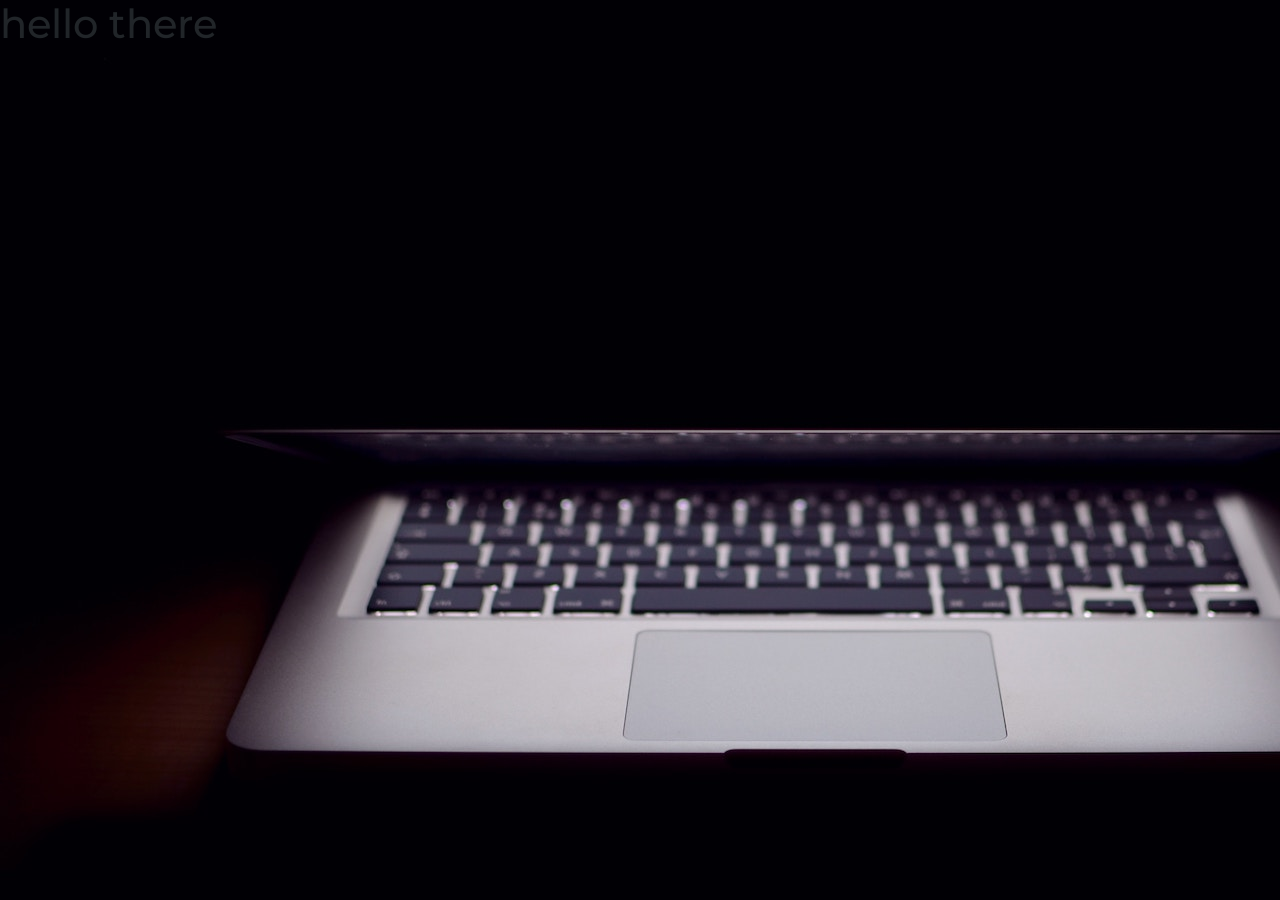
==== startup landing page/index.html @ c6a9db09 "renamed folder to startup landing page" ====
<!DOCTYPE html>
<html>
  <head>
    <title>Startup</title>

    <!-- Google Fonts -->
    <link href="https://fonts.googleapis.com/css?family=Montserrat" rel="stylesheet">

    <!-- Bootstrap CSS from a CDN. This way you don't have to include the bootstrap file yourself -->
    <link rel="stylesheet" href="https://stackpath.bootstrapcdn.com/bootstrap/4.5.2/css/bootstrap.min.css" integrity="sha384-JcKb8q3iqJ61gNV9KGb8thSsNjpSL0n8PARn9HuZOnIxN0hoP+VmmDGMN5t9UJ0Z" crossorigin="anonymous">
    
    <!-- Your own stylesheet -->
    <link rel="stylesheet" type="text/css" href="style.css">
  </head>
  <body>
    <h1>hello there</h1>
  </body>
</html>
---- startup landing page/style.css ----
body,
html {
  background-image: url(header.jpg);
  width: 100%;
  height: 100%;
  font-family: 'Montserrat', sans-serif;
}
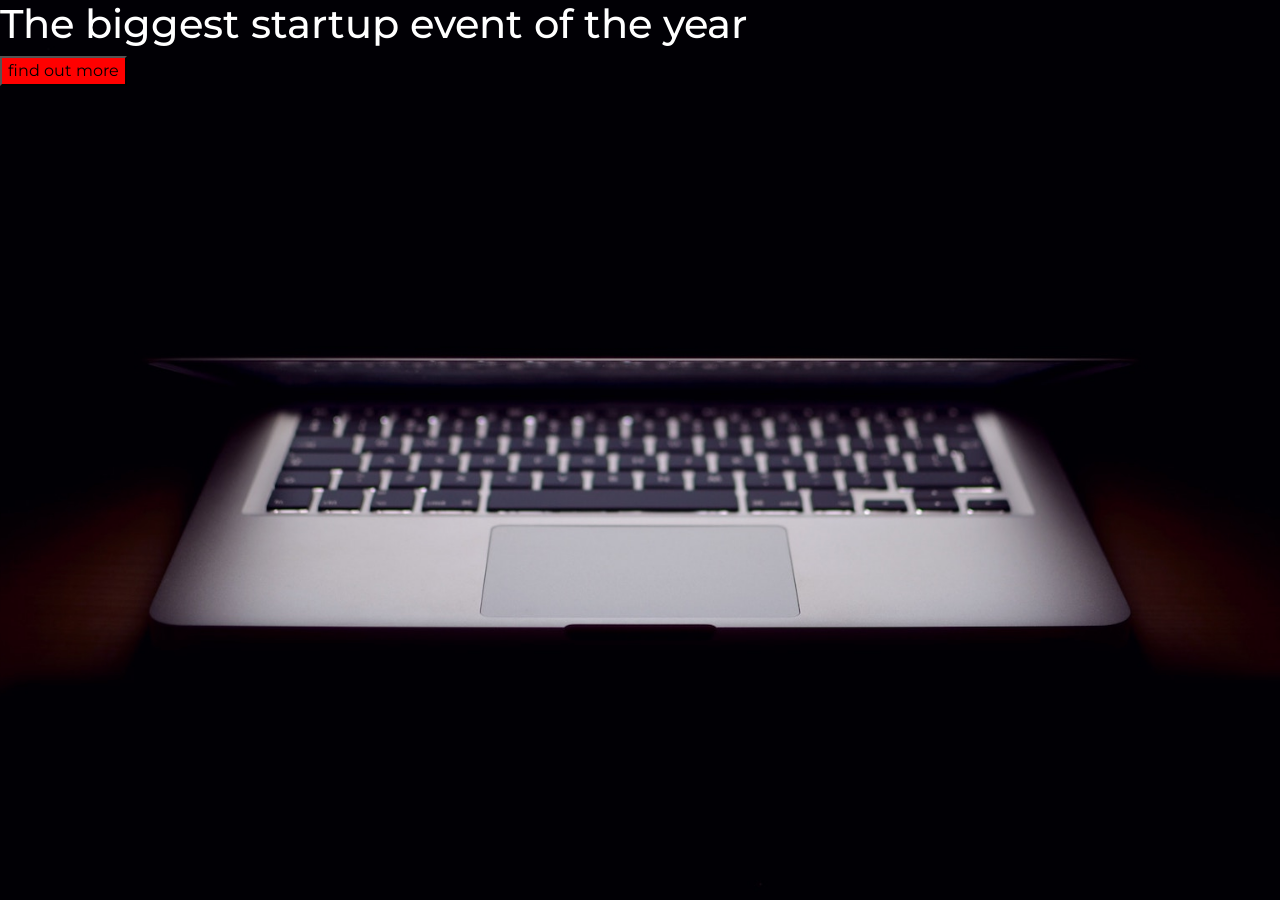
==== commit 0114f0f4: "added background image and title; responsive to device size" ====
--- a/startup landing page/index.html
+++ b/startup landing page/index.html
@@ -2,6 +2,9 @@
 <html>
   <head>
     <title>Startup</title>
+    <meta charset="utf-8">
+    <meta name="viewport" content="width=device-width, initial-scale=1, shrink-to-fit=no">
+
 
     <!-- Google Fonts -->
     <link href="https://fonts.googleapis.com/css?family=Montserrat" rel="stylesheet">
@@ -13,6 +16,7 @@
     <link rel="stylesheet" type="text/css" href="style.css">
   </head>
   <body>
-    <h1>hello there</h1>
+    <h1>The biggest startup event of the year</h1>
+    <button>find out more</button>
   </body>
 </html>
--- a/startup landing page/style.css
+++ b/startup landing page/style.css
@@ -1,7 +1,17 @@
 body,
 html {
-  background-image: url(header.jpg);
+  background: url(header.jpg) no-repeat center center fixed; 
+  -webkit-background-size: cover;
+  -moz-background-size: cover;
+  -o-background-size: cover;
+  background-size: cover;
   width: 100%;
   height: 100%;
   font-family: 'Montserrat', sans-serif;
+}
+h1 {
+  color: white;
+}
+button {
+  background-color: red;
 }
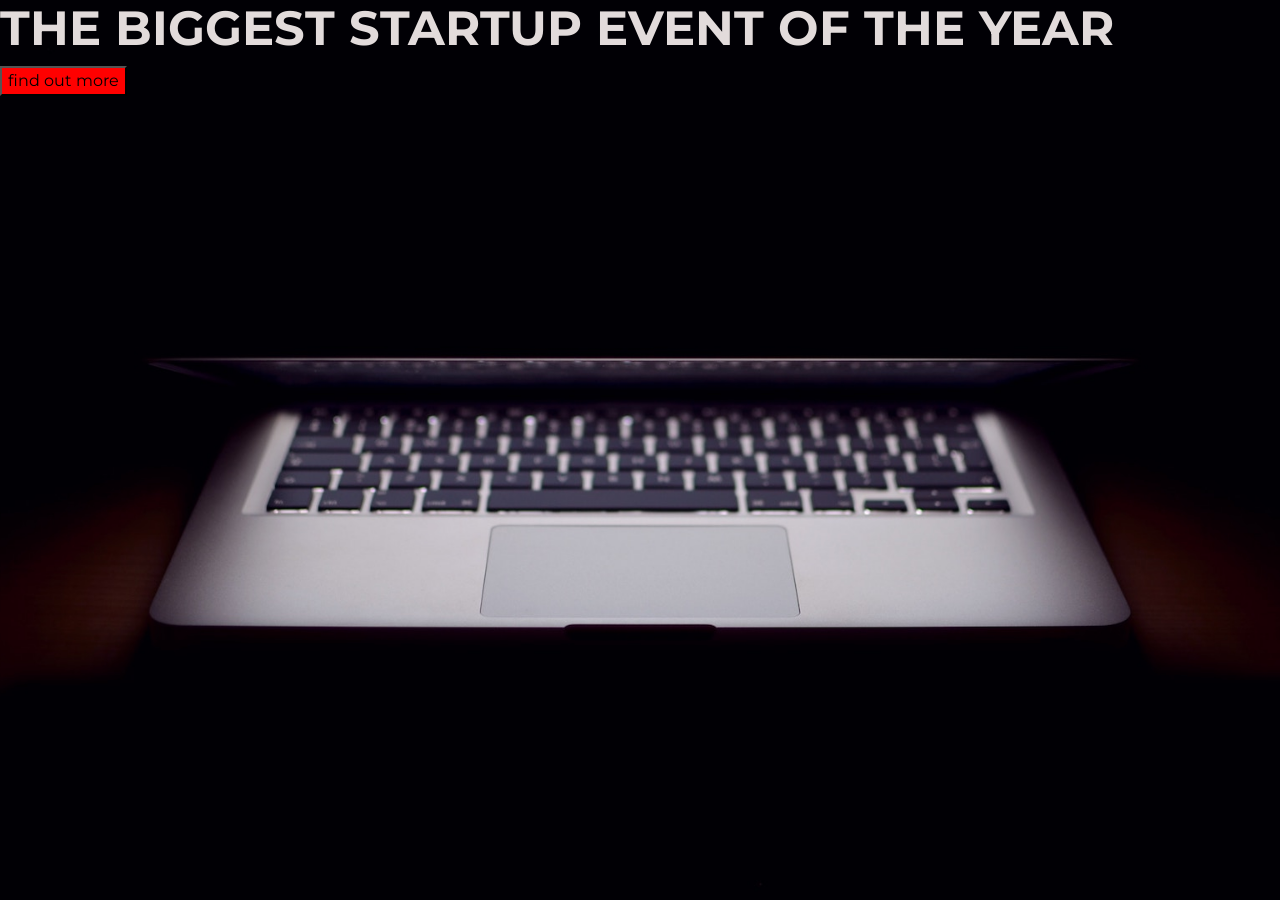
==== commit e3cf718c: "edited font and sixe oh h1" ====
--- a/startup landing page/index.html
+++ b/startup landing page/index.html
@@ -16,7 +16,7 @@
     <link rel="stylesheet" type="text/css" href="style.css">
   </head>
   <body>
-    <h1>The biggest startup event of the year</h1>
+    <h1 class="text-uppercase"><strong>The biggest startup event of the year</strong></h1>
     <button>find out more</button>
   </body>
 </html>
--- a/startup landing page/style.css
+++ b/startup landing page/style.css
@@ -10,7 +10,8 @@
   font-family: 'Montserrat', sans-serif;
 }
 h1 {
-  color: white;
+  font-size: 3rem;
+  color: #e2dbdb;
 }
 button {
   background-color: red;
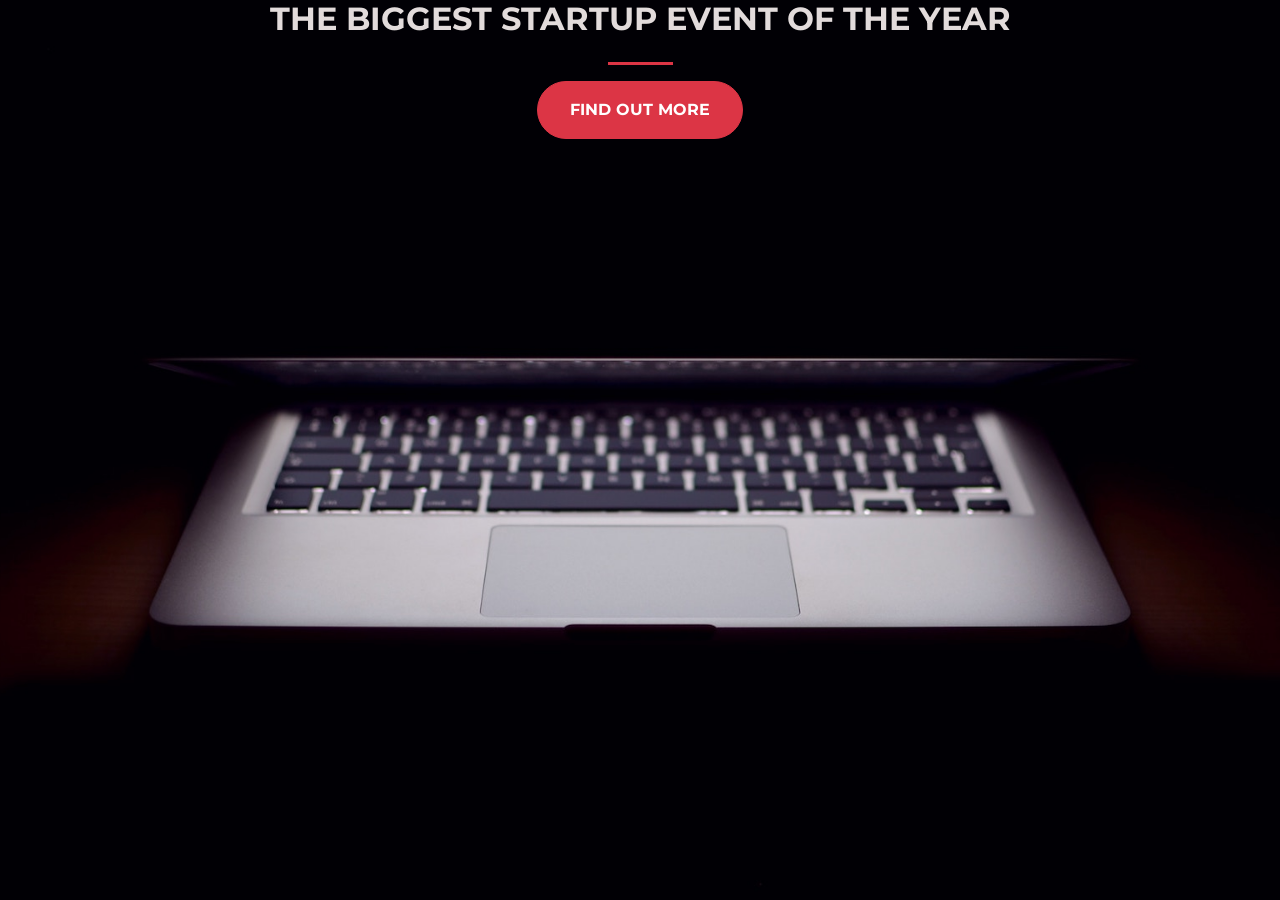
==== commit dc87627c: "styled button and began alignment" ====
--- a/startup landing page/index.html
+++ b/startup landing page/index.html
@@ -16,7 +16,16 @@
     <link rel="stylesheet" type="text/css" href="style.css">
   </head>
   <body>
-    <h1 class="text-uppercase"><strong>The biggest startup event of the year</strong></h1>
-    <button>find out more</button>
+    <div class="container">
+      <div class="row">
+        <header class="text-center col-12">
+          <h1 class="text-uppercase"><strong>The biggest startup event of the year</strong></h1>
+        </header>
+        <section class="text-center col-12">
+          <hr>
+          <button class="btn btn-danger btn-xl">find out more</button>
+        </section>
+      </div>
+    </div>
   </body>
 </html>
--- a/startup landing page/style.css
+++ b/startup landing page/style.css
@@ -10,9 +10,28 @@
   font-family: 'Montserrat', sans-serif;
 }
 h1 {
-  font-size: 3rem;
+  font-size: 2rem;
   color: #e2dbdb;
 }
-button {
-  background-color: red;
-}+
+hr {
+  max-width: 65px;
+  border-color: #dc3545;
+  border-width: 3px;
+}
+
+
+.btn {
+  font-weight: 700;
+  border-radius: 150px;
+  text-transform: uppercase;
+}
+
+.btn-danger:hover {
+  border-width: 4px;
+}
+
+.btn-xl {
+  padding: 1rem 2rem;
+}
+
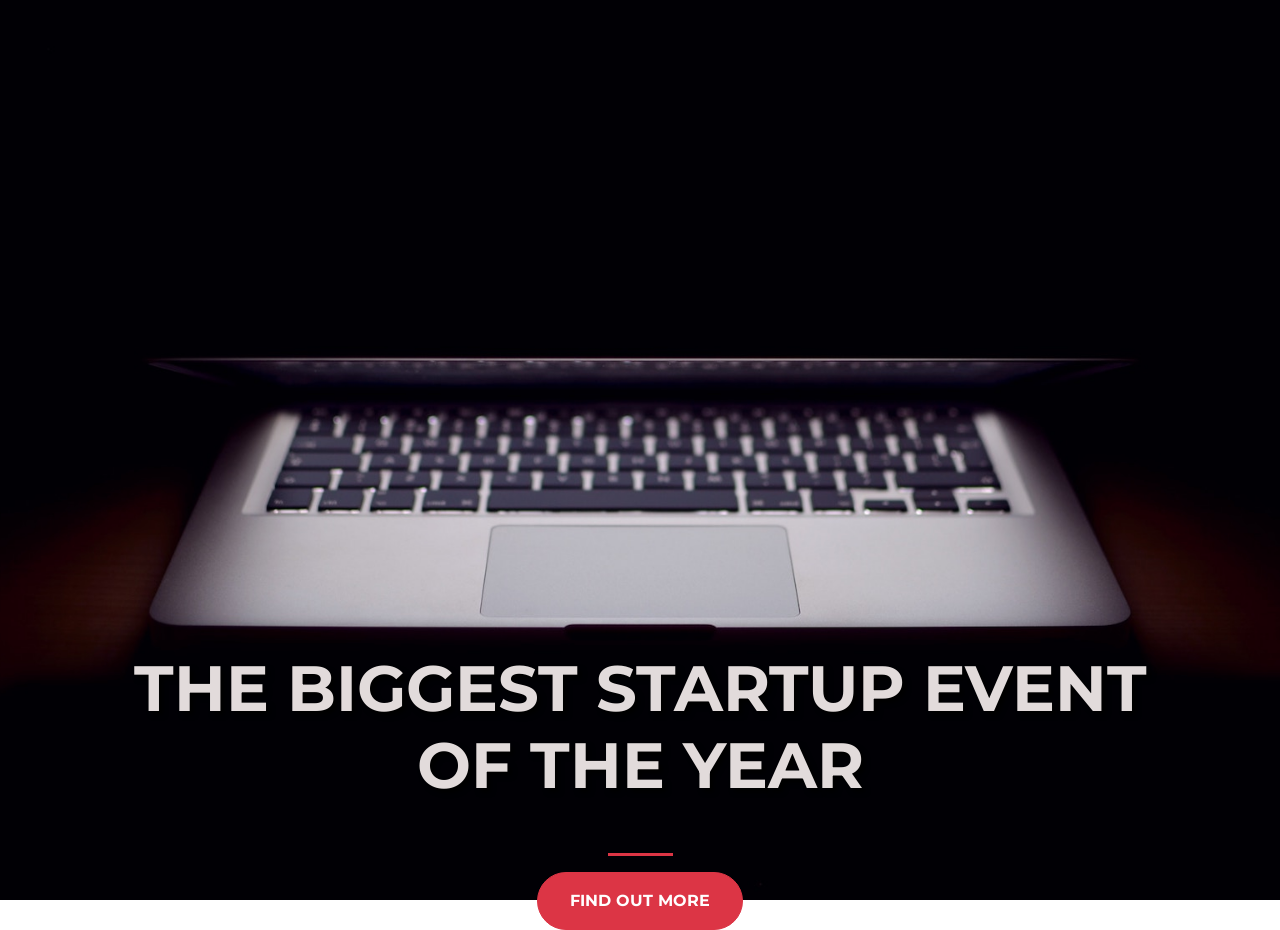
==== commit 95148860: "added hr and centered all text(also fixed issue with the text not being centered when window resized" ====
--- a/startup landing page/index.html
+++ b/startup landing page/index.html
@@ -17,14 +17,18 @@
   </head>
   <body>
     <div class="container">
+      <div class="buffer2 col-12"></div>
       <div class="row">
-        <header class="text-center col-12">
-          <h1 class="text-uppercase"><strong>The biggest startup event of the year</strong></h1>
-        </header>
-        <section class="text-center col-12">
-          <hr>
-          <button class="btn btn-danger btn-xl">find out more</button>
-        </section>
+
+          <header class="text-center col-12">
+            <h1 class="text-uppercase text-center"><strong>The biggest startup event of the year</strong></h1>
+          </header>
+          <div class="buffer col-12"></div>
+          <section class="text-center col-12">
+            <hr>
+            <button class="btn btn-danger btn-xl">find out more</button>
+          </section>
+
       </div>
     </div>
   </body>
--- a/startup landing page/style.css
+++ b/startup landing page/style.css
@@ -9,9 +9,19 @@
   height: 100%;
   font-family: 'Montserrat', sans-serif;
 }
+
+.buffer2 {
+  height: 650px;
+}
+
 h1 {
-  font-size: 2rem;
+  font-size: 4rem;
   color: #e2dbdb;
+  text-shadow: 4px 4px 5px #000000;
+}
+
+.buffer {
+  height: 25px;
 }
 
 hr {
@@ -27,7 +37,7 @@
   text-transform: uppercase;
 }
 
-.btn-danger:hover {
+.btn-primary:hover {
   border-width: 4px;
 }
 
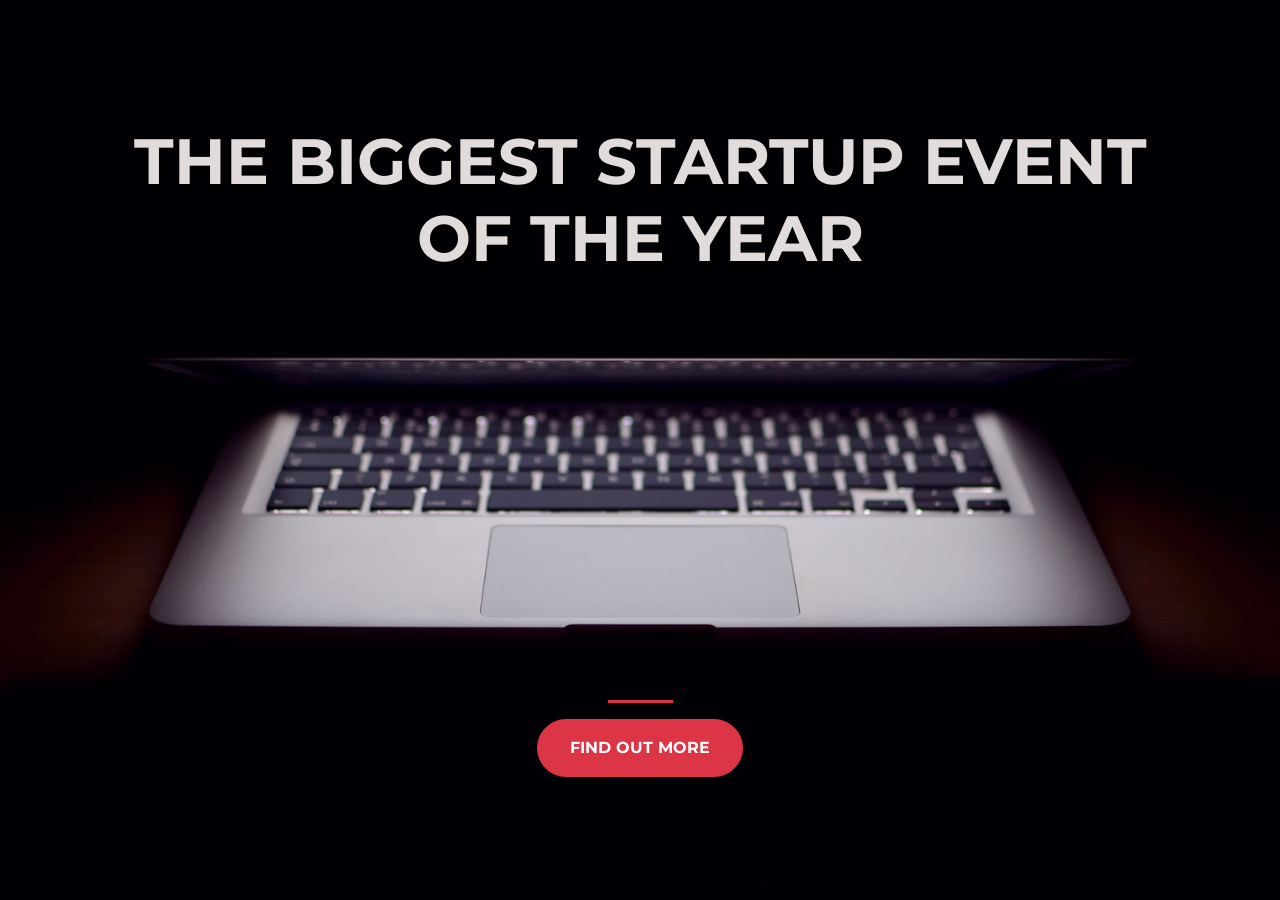
==== commit 377063c7: "bug fixes" ====
--- a/startup landing page/index.html
+++ b/startup landing page/index.html
@@ -16,8 +16,8 @@
     <link rel="stylesheet" type="text/css" href="style.css">
   </head>
   <body>
-    <div class="container">
-      <div class="buffer2 col-12"></div>
+    <div class="container d-flex align-items-center h-100 vertical-center">
+      
       <div class="row">
 
           <header class="text-center col-12">
@@ -26,7 +26,9 @@
           <div class="buffer col-12"></div>
           <section class="text-center col-12">
             <hr>
-            <button class="btn btn-danger btn-xl">find out more</button>
+            <a href="https://startuplandingpage.mailchimpsites.com">
+              <button class="btn btn-danger btn-xl">find out more</button>
+            </a>
           </section>
 
       </div>
--- a/startup landing page/style.css
+++ b/startup landing page/style.css
@@ -21,7 +21,7 @@
 }
 
 .buffer {
-  height: 25px;
+  height: 25rem;
 }
 
 hr {
